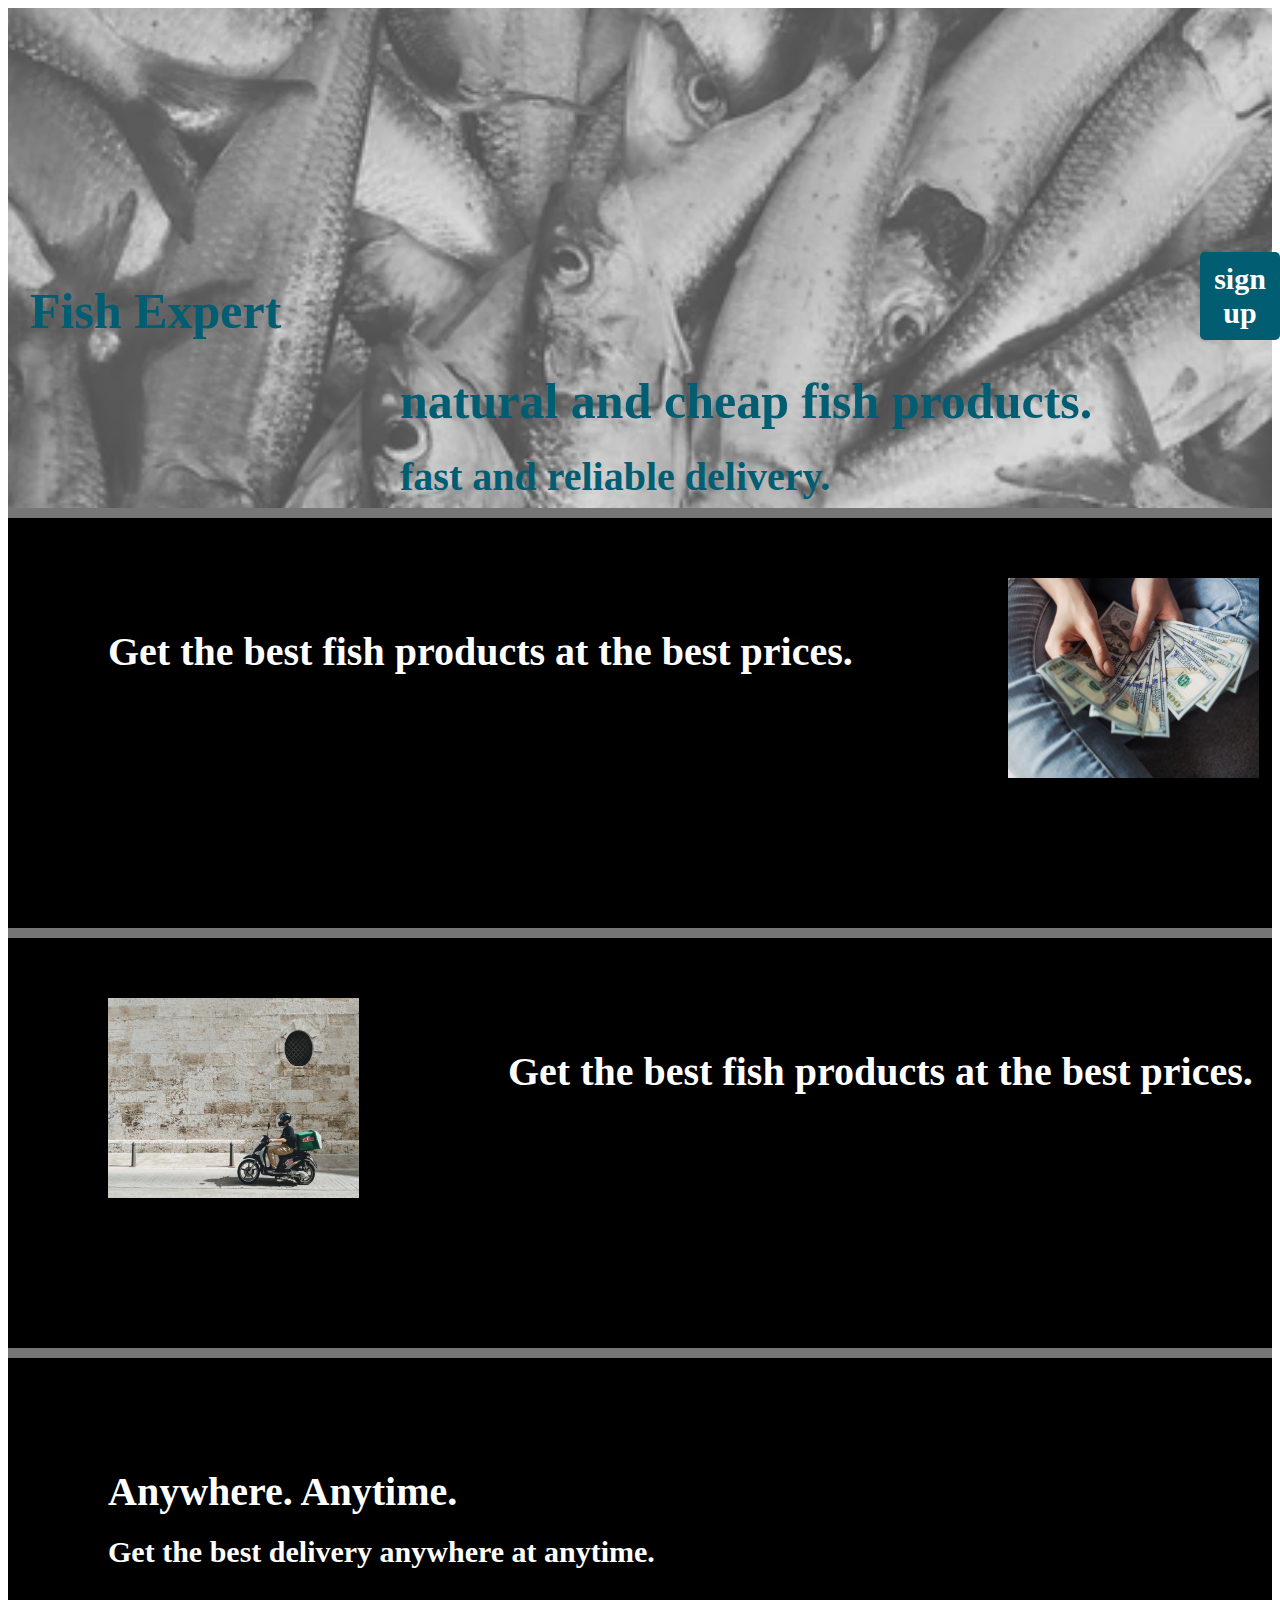
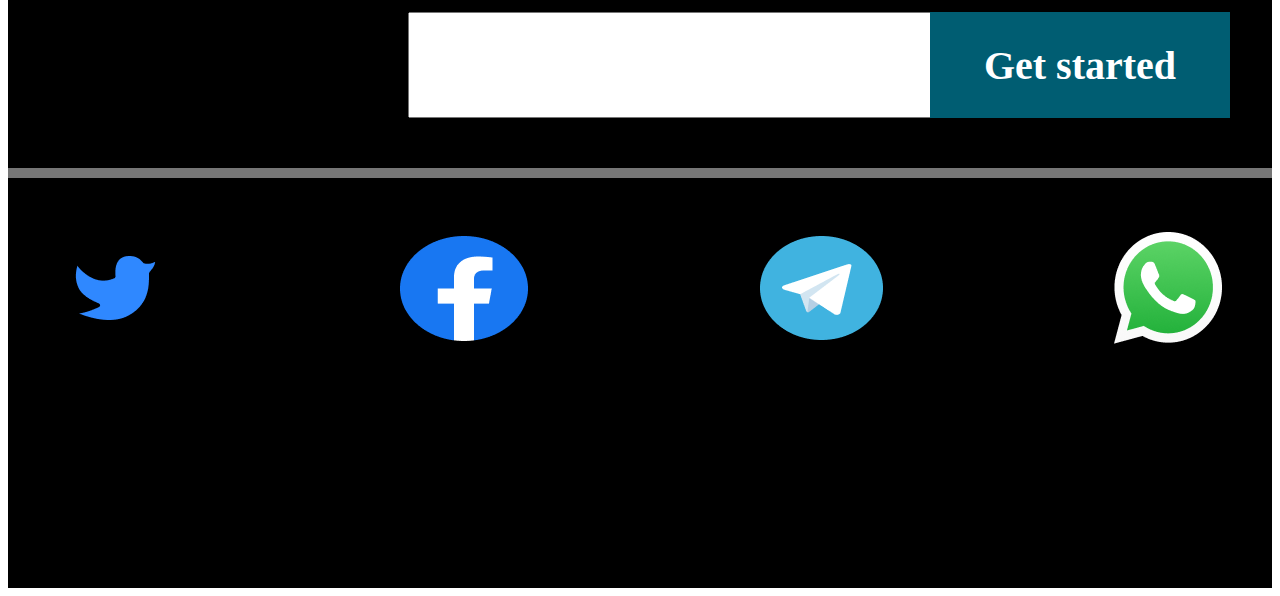
==== index.html @ 6be90aee "git committed" ====
<!DOCTYPE html>
<html>
<head>
    <meta charset='utf-8'>
    <meta http-equiv='X-UA-Compatible' content='IE=edge'>
    <title>Landing Page</title>
    <meta name='viewport' content='width=device-width, initial-scale=1'>
    <link rel='stylesheet' type='text/css' media='screen' href='style.css'>
    <script src='main.js'></script>
</head>
<body>
    <div class="bg-1">
         
    </div>
    <span class="brand-name">Fish Expert</span>
    <button class="sign-up">sign up</button>
    <span class="headline">natural and cheap fish products.</span>
    <span class="sub-headline">fast and reliable delivery.</span>
    <form>
        <input class="email-input" type="email">
        <button class="get-started"> Get started</button>
    </form>
    <div class="bg-2">
        <div class="subtext-1">Get the best fish products at the best prices.</div>
        <img class="money-bg" src="money.avif">
    </div>
    <div class="bg-2 bg-3">
        <img class="delivery" src="delivery.avif">
        <div class="text-2">Get the best fish products at the best prices.</div>
       
    </div>
    <div class="bg-2 bg-4">
        <div class="subtext-1"> Anywhere. Anytime.
            <div class="smalltext">
                Get the best delivery anywhere at anytime. 
            </div>
        </div>
        <form>
            <input class="email-input email-2" type="email">
            <button class="get-started started-2"> Get started</button>
        </form>
    </div>
    <div class="bg-2 bg-5">
        <div class="container">
       <img class="twitter" src="icon-park_twitter.png">
       <img class="facebook" src="logos_facebook.png">
       <img class="whatsapp" src="logos_telegram.png">
       <img class="telegram" src="logos_whatsapp-icon.png">
    </div>
    </div>
</body>
</html>
---- style.css ----
.bg-1 {
    background-image: url('fish-bg-1.avif');
    width: 100%;
    height: 500px;
    background-attachment: fixed;
    background-position: center center;
    background-size: cover;
    background-repeat: no-repeat;
    opacity: 0.7;
    filter: brightness(0.8);
    position: relative;
   
}
.brand-name {
    font-size: 50px;
    color: #005D72;
    font-weight: bold;
    font-family: 'Inter';
    position: absolute;
    bottom:560px;
    left: 30px;
} 
.sign-up {
    font-size: 30px;
    background-color: #005D72;
    font-weight: bold;
    font-family: 'Inter';
    position: absolute;
    bottom:560px;
    left: 1200px;
    color:white;
    border: none;
    border-radius: 5px;
    padding: 10px;
} 
.headline {
    font-size: 50px;
    color: #005D72;
    font-weight: bold;
    font-family: 'Inter';
    position: absolute;
    bottom:470px;
    left: 400px;

}
.sub-headline {
    font-size: 40px;
    color: #005D72;
    font-weight: bold;
    font-family: 'Inter';
    position: absolute;
    bottom:400px;
    left: 400px;

}
.email-input {
    font-size: 40px;
    font-weight: bold;
    font-family: 'Inter';
    position: absolute;
    bottom:250px;
    left: 400px;
    width: 515px;
    height: 100px;
}.get-started {
    font-size: 40px;
    font-weight: bold;
    font-family: 'Inter';
    position: absolute;
    bottom:250px;
    left: 922px;
    width: 300px;
    height: 106px;
    background-color: #005D72;
    color: white;
    border: none;
    padding: 20px;
}
.bg-2 {
    background-color: black;
    width: 100%;
    height:400px;
    color: white;
    border-top: ridge 20px #222;
    position: relative;
}
.subtext-1 {
    font-size: 40px;
    color: white;
    font-weight: bold;
    font-family: 'Inter';
    margin-left: 100px;
    margin-top:100px;
}
.money-bg {
    width: 251px;
    height:200px;
    position: absolute;
    left:1000px;
    bottom:150px;
}
.delivery {
    width: 251px;
    height:200px;
   margin-top: 50px;
    margin-left: 100px;
}
.text-2 {
    font-size: 40px;
    color: white;
    font-weight: bold;
    font-family: 'Inter';
    position: absolute;
    left: 500px;
    top:100px;
}
.smalltext {
    font-size: 30px;
    color: white;
    font-weight: bold;
    font-family: 'Inter';
    margin-top: 20px;
}

.email-2 {
    bottom:50px;
    
}
.started-2 {
    bottom:50px;
    
}
.bg-4 {
    border-bottom:ridge 20px #222;
}
.bg-5 {
    border: none;
}
.container {
    height: 200px;
    display: flex;
    justify-content: center;
    align-items: center;
    justify-content: space-between;
    margin-left: 50px;
    margin-right: 50px;
}
@media screen and (max-width:500px) {
    .brand-name {
        font-size: 30px;
        bottom: 585px;
    }
    .sign-up {
        left:220px;
        bottom: 585px;
        font-size: 20px;
    }
    .headline {
        left: 40px;
        font-size: 30px;

    }
    .sub-headline {
        left: 40px;
        font-size: 25px;
        bottom:420px;
    }
    .email-input {
        left:50px;
        width:150px;
        height: 50px;
    }
}
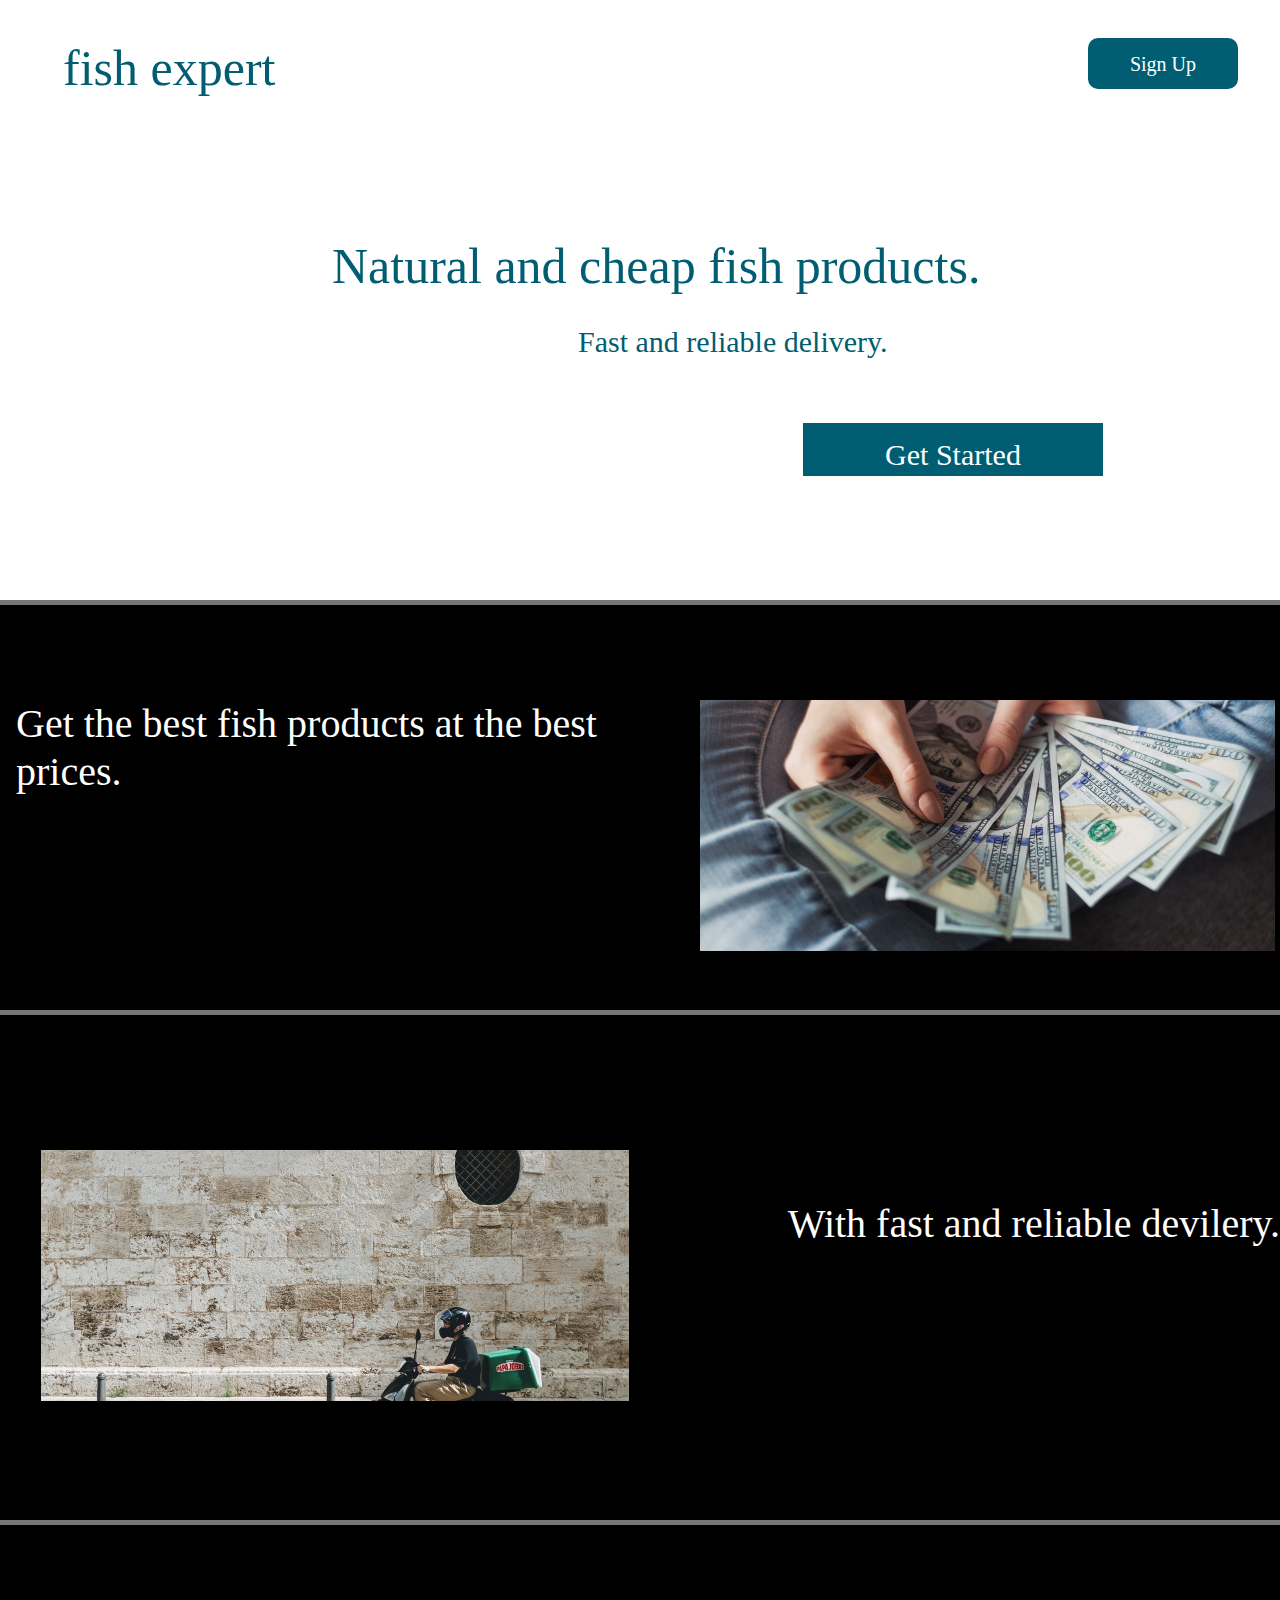
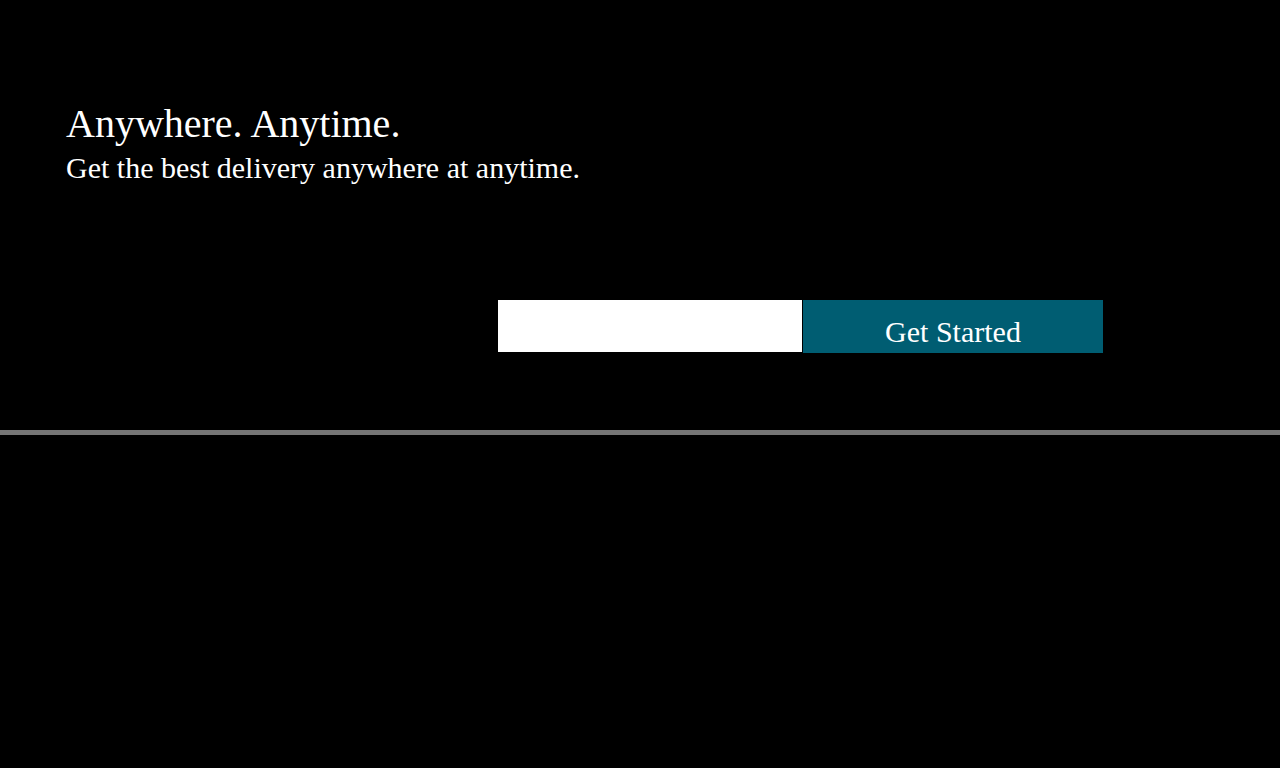
==== commit 1142ef7d: "changed index file again" ====
--- a/index.html
+++ b/index.html
@@ -1,52 +1,35 @@
 <!DOCTYPE html>
-<html>
-<head>
-    <meta charset='utf-8'>
-    <meta http-equiv='X-UA-Compatible' content='IE=edge'>
+<html lang="en">
+  <head>
+    <meta charset="UTF-8" />
+    <meta http-equiv="X-UA-Compatible" content="IE=edge" />
+    <meta name="viewport" content="width=device-width, initial-scale=1.0" />
     <title>Landing Page</title>
-    <meta name='viewport' content='width=device-width, initial-scale=1'>
-    <link rel='stylesheet' type='text/css' media='screen' href='style.css'>
-    <script src='main.js'></script>
-</head>
-<body>
-    <div class="bg-1">
-         
+    <link rel="stylesheet" href="/css/style.css" />
+  </head>
+  <body>
+    <div class="fish-bg">
+      <div class="brand-name">fish expert</div>
+      <button class="sign-up">Sign Up</button>
+      <div class="headline">Natural and cheap fish products.</div>
+      <div class="sub-headline">Fast and reliable delivery.</div>
+      <input type="email" name="email" id="email" class="email" />
+      <button class="start">Get Started</button>
     </div>
-    <span class="brand-name">Fish Expert</span>
-    <button class="sign-up">sign up</button>
-    <span class="headline">natural and cheap fish products.</span>
-    <span class="sub-headline">fast and reliable delivery.</span>
-    <form>
-        <input class="email-input" type="email">
-        <button class="get-started"> Get started</button>
-    </form>
-    <div class="bg-2">
-        <div class="subtext-1">Get the best fish products at the best prices.</div>
-        <img class="money-bg" src="money.avif">
+    <div class="black-bg bg1"></div>
+    <div class="black-bg bg2"></div>
+    <div class="black-bg bg3"></div>
+    <div class="black-bg bg4"></div>
+    <div class="pricing">
+      Get the best fish products at the best <br />
+      prices.
     </div>
-    <div class="bg-2 bg-3">
-        <img class="delivery" src="delivery.avif">
-        <div class="text-2">Get the best fish products at the best prices.</div>
-       
-    </div>
-    <div class="bg-2 bg-4">
-        <div class="subtext-1"> Anywhere. Anytime.
-            <div class="smalltext">
-                Get the best delivery anywhere at anytime. 
-            </div>
-        </div>
-        <form>
-            <input class="email-input email-2" type="email">
-            <button class="get-started started-2"> Get started</button>
-        </form>
-    </div>
-    <div class="bg-2 bg-5">
-        <div class="container">
-       <img class="twitter" src="icon-park_twitter.png">
-       <img class="facebook" src="logos_facebook.png">
-       <img class="whatsapp" src="logos_telegram.png">
-       <img class="telegram" src="logos_whatsapp-icon.png">
-    </div>
-    </div>
-</body>
-</html>+    <img src="/images/price.svg" alt="money" class="pricing-img" />
+    <img src="/images/delivery.svg" alt="delivery" class="delivery" />
+    <div class="deliver-text">With fast and reliable devilery.</div>
+    <div class="any">Anywhere. Anytime.</div>
+    <div class="any-details">Get the best delivery anywhere at anytime.</div>
+    <input type="email" name="email" id="email" class="email bottom" />
+    <button class="start bottom">Get Started</button>
+  </body>
+</html>
--- a/css/style.css
+++ b/css/style.css
@@ -0,0 +1,505 @@
+body {
+  margin: 0 auto;
+}
+.fish-bg {
+  position: absolute;
+  width: 100%;
+  height: 600px;
+  left: 0px;
+  top: 0px;
+  background-image: url('/images/fish-bg.svg');
+}
+.brand-name {
+  position: absolute;
+  width: 275px;
+  height: 72px;
+  left: 63px;
+  top: 38px;
+
+  font-family: 'Inter';
+  font-style: normal;
+  font-weight: 400;
+  font-size: 50px;
+  line-height: 61px;
+
+  color: #005d72;
+}
+.sign-up {
+  position: absolute;
+  width: 150px;
+  height: 51px;
+  left: 85%;
+  top: 38px;
+
+  font-family: 'Inter';
+  font-style: normal;
+  font-weight: 400;
+  font-size: 20px;
+  line-height: 24px;
+  text-align: center;
+
+  color: #ffffff;
+  background: #005d72;
+  border: none;
+  border-radius: 10px;
+}
+.headline {
+  position: absolute;
+  width: 848px;
+  height: 151px;
+  left: 332px;
+  top: 191px;
+
+  font-family: 'Inter';
+  font-style: normal;
+  font-weight: 400;
+  font-size: 50px;
+  line-height: 61px;
+  display: flex;
+  align-items: center;
+  text-align: center;
+
+  color: #005d72;
+}
+.sub-headline {
+  position: absolute;
+  width: 355px;
+  height: 36px;
+  left: 578px;
+  top: 324px;
+
+  font-family: 'Inter';
+  font-style: normal;
+  font-weight: 400;
+  font-size: 30px;
+  line-height: 36px;
+
+  color: #005d72;
+}
+.email {
+  position: absolute;
+  width: 300px;
+  height: 50px;
+  left: 498px;
+  top: 423px;
+  text-align: center;
+  background: #ffffff;
+  border: none;
+}
+.start {
+  position: absolute;
+  width: 300px;
+  height: 53px;
+  left: 803px;
+  top: 423px;
+
+  font-family: 'Inter';
+  font-style: normal;
+  font-weight: 400;
+  font-size: 30px;
+  line-height: 61px;
+
+  text-align: center;
+  background: #005d72;
+  border: none;
+  display: grid;
+  align-items: center;
+
+  color: #ffffff;
+}
+.black-bg {
+  position: absolute;
+  width: 100%;
+  height: 400px;
+  left: 0;
+  top: 600px;
+
+  background: #000000;
+  border-top: 10px ridge #222222;
+}
+.bg2 {
+  position: absolute;
+  width: 100%;
+  height: 500px;
+  left: 0;
+  top: 1010px;
+}
+.bg3 {
+  position: absolute;
+  width: 100%;
+  height: 500px;
+  left: 0px;
+  top: 1520px;
+
+  background: #000000;
+}
+.bg4 {
+  position: absolute;
+  width: 100%;
+  height: 328px;
+  left: 0px;
+  top: 2030px;
+
+  background: #000000;
+}
+.pricing {
+  position: absolute;
+  width: 100%;
+  height: 48px;
+  left: 16px;
+  top: 700px;
+
+  font-family: 'Inter';
+  font-style: normal;
+  font-weight: 400;
+  font-size: 40px;
+  line-height: 48px;
+
+  color: #ffffff;
+
+  z-index: 1;
+}
+.pricing-img {
+  position: absolute;
+  width: 575px;
+  height: 251px;
+  left: 700px;
+  top: 700px;
+}
+.delivery {
+  position: absolute;
+  width: 588px;
+  height: 251px;
+  left: 41px;
+  top: 1150px;
+}
+.deliver-text {
+  position: absolute;
+  width: fit-content;
+  height: 48px;
+  right: 0;
+  top: 1200px;
+
+  font-family: 'Inter';
+  font-style: normal;
+  font-weight: 400;
+  font-size: 40px;
+  line-height: 48px;
+
+  color: #ffffff;
+}
+.any {
+  position: absolute;
+  width: 377px;
+  height: 48px;
+  left: 66px;
+  top: 1700px;
+
+  font-family: 'Inter';
+  font-style: normal;
+  font-weight: 400;
+  font-size: 40px;
+  line-height: 48px;
+
+  color: #ffffff;
+}
+.any-details {
+  position: absolute;
+  width: 610px;
+  height: 36px;
+  left: 66px;
+  top: 1750px;
+
+  font-family: 'Inter';
+  font-style: normal;
+  font-weight: 400;
+  font-size: 30px;
+  line-height: 36px;
+
+  color: #ffffff;
+}
+.bottom {
+  top: 1900px;
+}
+@media screen and (max-width: 500px) {
+  .brand-name {
+    position: absolute;
+    width: 188px;
+    height: 47px;
+    left: 12px;
+    top: 14px;
+
+    font-family: 'Inter';
+    font-style: normal;
+    font-weight: 400;
+    font-size: 32px;
+    line-height: 39px;
+
+    color: #005d72;
+  }
+  .sign-up {
+    position: absolute;
+    width: 100px;
+    height: 36px;
+    left: 278px;
+    top: 20px;
+
+    font-family: 'Inter';
+    font-style: normal;
+    font-weight: 400;
+    font-size: 20px;
+    line-height: 24px;
+
+    text-align: center;
+
+    color: #ffffff;
+  }
+  .headline {
+    position: absolute;
+    width: 300px;
+    height: 78px;
+    left: 41px;
+    top: 86px;
+
+    font-family: 'Inter';
+    font-style: normal;
+    font-weight: 400;
+    font-size: 32px;
+    line-height: 39px;
+
+    text-align: center;
+  }
+  .sub-headline {
+    position: absolute;
+    width: 237px;
+    height: 24px;
+    left: 60px;
+    top: 181px;
+
+    font-family: 'Inter';
+    font-style: normal;
+    font-weight: 400;
+    font-size: 20px;
+    line-height: 24px;
+    text-align: center;
+
+    color: #005d72;
+  }
+  .email {
+    position: absolute;
+    width: 163px;
+    height: 45px;
+    left: 51px;
+    top: 257px;
+    border: none;
+    background: #ffffff;
+  }
+  .start {
+    position: absolute;
+    width: 139px;
+    height: 48px;
+    left: 219px;
+    top: 257px;
+
+    font-family: 'Inter';
+    font-style: normal;
+    font-weight: 400;
+    font-size: 20px;
+    line-height: 24px;
+    display: flex;
+    align-items: center;
+    text-align: center;
+
+    color: #ffffff;
+    border: none;
+  }
+  .black-bg {
+    position: absolute;
+    width: 100%;
+    height: 268px;
+    left: 0px;
+    top: 376px;
+
+    background: #000000;
+    border-top: 10px ridge #222222;
+  }
+  .bg2 {
+    position: absolute;
+    width: 100%;
+    height: 268px;
+    left: 0px;
+    top: 650px;
+
+    background: #000000;
+  }
+  .bg3 {
+    position: absolute;
+    width: 100%;
+    height: 268px;
+    left: 0px;
+    top: 927px;
+
+    background: #000000;
+  }
+  .bg4 {
+    position: absolute;
+    width: 100%;
+    height: 268px;
+    left: 0px;
+    top: 1203px;
+
+    background: #000000;
+  }
+  .pricing {
+    position: absolute;
+    width: 223px;
+    height: 72px;
+    left: 16px;
+    top: 437px;
+
+    font-family: 'Inter';
+    font-style: normal;
+    font-weight: 400;
+    font-size: 20px;
+    line-height: 24px;
+
+    color: #ffffff;
+  }
+  .pricing-img {
+    position: absolute;
+    width: 131px;
+    height: 128px;
+    left: 250px;
+    top: 400px;
+  }
+  .delivery {
+    position: absolute;
+    width: 131px;
+    height: 128px;
+    left: 16px;
+    top: 705px;
+  }
+  .deliver-text {
+    position: absolute;
+    width: 155px;
+    height: 48px;
+    right: 0;
+    top: 726px;
+    font-family: 'Inter';
+    font-style: normal;
+    font-weight: 400;
+    font-size: 20px;
+    line-height: 24px;
+
+    color: #ffffff;
+  }
+  .any {
+    position: absolute;
+    width: 217px;
+    height: 24px;
+    left: 41px;
+    top: 977px;
+
+    font-family: 'Inter';
+    font-style: normal;
+    font-weight: 400;
+    font-size: 20px;
+    line-height: 24px;
+
+    color: #ffffff;
+  }
+  .any-details {
+    position: absolute;
+    width: 329px;
+    height: 19px;
+    left: 41px;
+    top: 1016px;
+
+    font-family: 'Inter';
+    font-style: normal;
+    font-weight: 400;
+    font-size: 16px;
+    line-height: 19px;
+
+    color: #ffffff;
+  }
+  .bottom {
+    top: 1100px;
+  }
+}
+@media screen and (max-width: 400px) {
+  .brand-name {
+    position: absolute;
+    width: 188px;
+    height: 47px;
+    left: 12px;
+    top: 14px;
+
+    font-family: 'Inter';
+    font-style: normal;
+    font-weight: 400;
+    font-size: 32px;
+    line-height: 39px;
+
+    color: #005d72;
+  }
+  .sign-up {
+    position: absolute;
+    width: 90px;
+    height: 36px;
+    left: 260px;
+    top: 20px;
+
+    font-family: 'Inter';
+    font-style: normal;
+    font-weight: 400;
+    font-size: 20px;
+    line-height: 24px;
+
+    text-align: center;
+
+    color: #ffffff;
+  }
+  .headline {
+    position: absolute;
+    width: 300px;
+    height: 78px;
+    left: 41px;
+    top: 86px;
+
+    font-family: 'Inter';
+    font-style: normal;
+    font-weight: 400;
+    font-size: 32px;
+    line-height: 39px;
+
+    text-align: center;
+  }
+  .sub-headline {
+    position: absolute;
+    width: 237px;
+    height: 24px;
+    left: 60px;
+    top: 181px;
+
+    font-family: 'Inter';
+    font-style: normal;
+    font-weight: 400;
+    font-size: 20px;
+    line-height: 24px;
+    text-align: center;
+
+    color: #005d72;
+  }
+  .pricing {
+    width: 100px;
+    height: fit-content;
+  }
+  .pricing-img {
+    position: absolute;
+    width: 131px;
+    height: 128px;
+    left: 200px;
+    top: 400px;
+  }
+}
